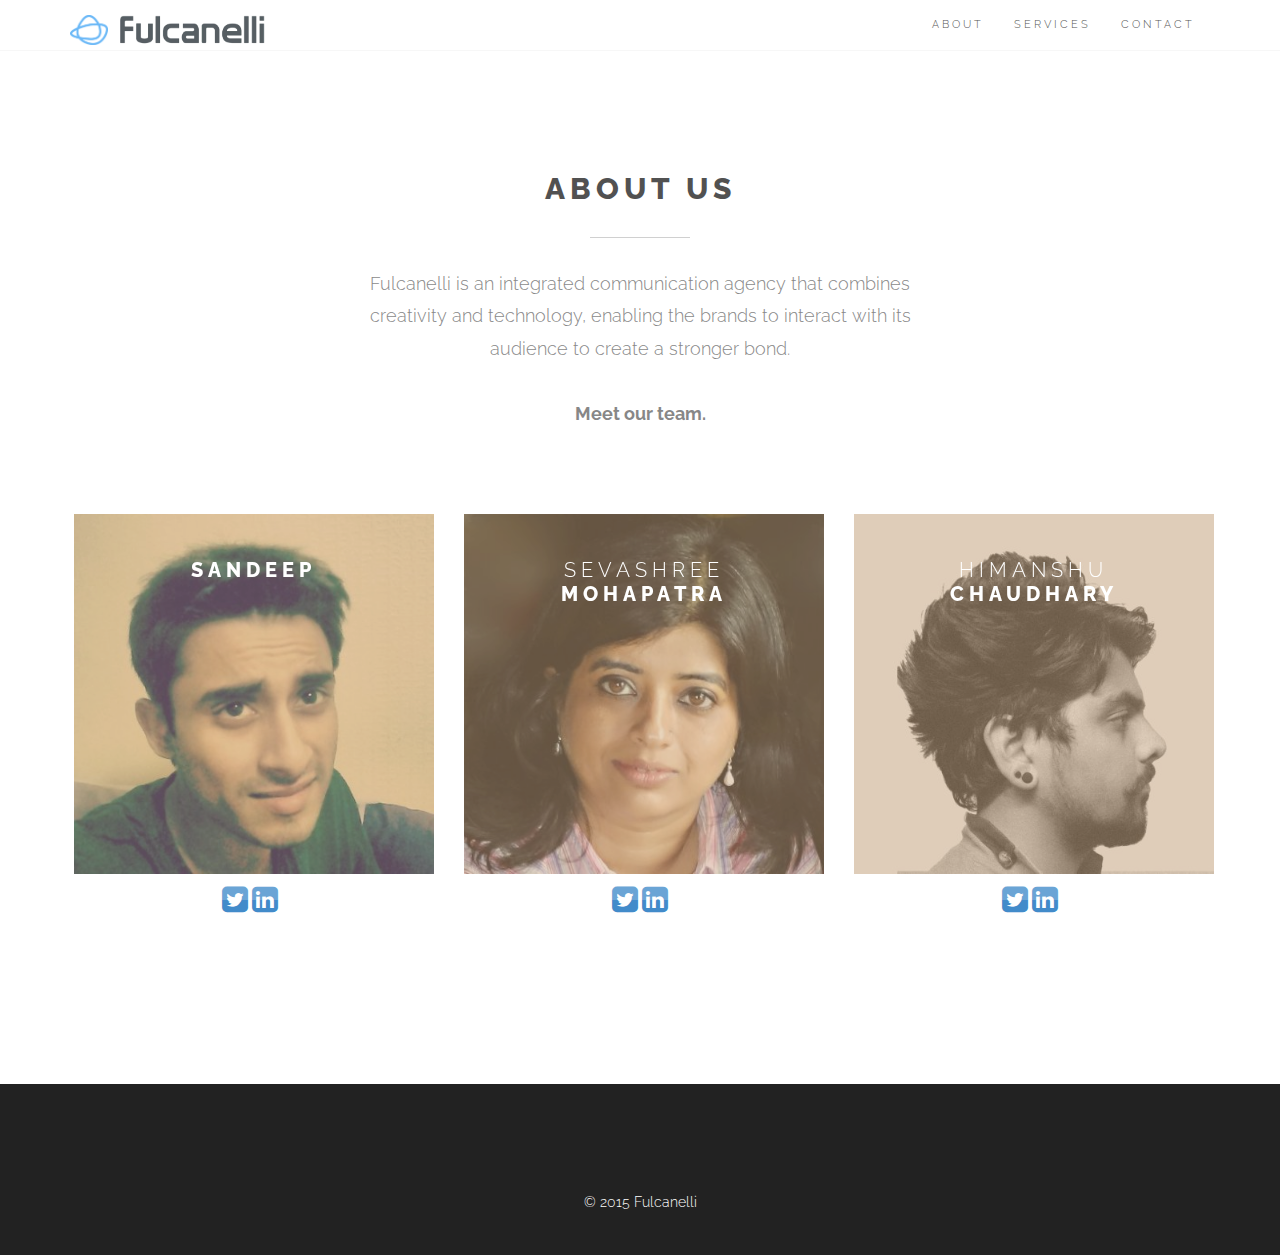
==== about.html @ 4539be82 "v1" ====
<!DOCTYPE html>
<html lang="en">
<head>
	<meta charset="UTF-8">
	<meta name="viewport" content="width=device-width, initial-scale=1.0">
	<meta name="description" content="">
	<meta name="author" content="">

	<title>About - Fulcanelli</title>
	
	<!-- opengraph -->
	<meta property="og:title" content="About - Fulcanelli | Brand + Strategy + Technology" />
	<meta property="og:url" content="https://www.fulcanelli.xyz/about.html" />
	<meta property="og:type" content="website" />
	<meta property="og:description" content="Fulcanelli is an integrated communication agency that combines creativity and technology, enabling the brands to interact with its audience to create a stronger bond." />
	<meta property="og:image" content="https://www.fulcanelli.xyz/img/dp.jpg" />
	<meta property="fb:app_id" content="1013760938691513" />


	
	<!-- Twitter opengraph -->
	<meta name="twitter:card" content="summary" />
	<meta name="twitter:title" content="About - Fulcanelli | Brand + Strategy + Technology" />
	<meta name="twitter:description" content="Fulcanelli is an integrated communication agency that combines creativity and technology, enabling the brands to interact with its audience to create a stronger bond." />
	<meta name="twitter:url" content="https://www.fulcanelli.xyz/about.html" />
	<meta name="twitter:image" content="https://www.fulcanelli.xyz/img/dp.jpg" />

	<!-- CSS -->
	<link href="assets/bootstrap/css/bootstrap.min.css" rel="stylesheet" media="screen">
	<link href="assets/css/font-awesome.min.css" rel="stylesheet" media="screen">
	<link href="assets/css/simple-line-icons.css" rel="stylesheet" media="screen">
	<link href="assets/css/animate.css" rel="stylesheet">

	<!-- Custom styles CSS -->
	<link href="assets/css/style.css" rel="stylesheet" media="screen">
<link rel="icon" type="image/png" href="/img/favicon.png" />


    <script src="assets/js/modernizr.custom.js"></script>

<style>
.about-social {
  font-size: 30px;
  color: #428bca;
}
</style>

</head>
<body>

	<!-- Preloader -->

	<div id="preloader">
		<div id="status"></div>
	</div>

	
<span id="home"></span>

	<!-- Navigation start -->

	<header class="header">

		<nav class="navbar navbar-custom" role="navigation">

			<div class="container">

				<div class="navbar-header">
					<button type="button" class="navbar-toggle" data-toggle="collapse" data-target="#custom-collapse">
						<span class="sr-only">Toggle navigation</span>
						<span class="icon-bar"></span>
						<span class="icon-bar"></span>
						<span class="icon-bar"></span>
					</button>
					<a class="navbar-brand" href="/"><img src="/img/favicon.png" style="max-height:30px;width:auto;float:left;padding-right: 10px;"><img src="/img/logo.png" style="max-height:30px;width:auto;"></a>
				</div>

				<div class="collapse navbar-collapse" id="custom-collapse">
					<ul class="nav navbar-nav navbar-right">
						<li><a href="/about.html">About</a></li>
						<li><a href="/#services">Services</a></li>
						<li><a href="/#contact">Contact</a></li>
					</ul>
				</div>

			</div><!-- .container -->

		</nav>

	</header>

	<!-- Navigation end -->


	<!-- Portfolio start -->

	<section id="portfolio" class="pfblock">
		<div class="container">
			<div class="row">

				<div class="col-sm-6 col-sm-offset-3">

					<div class="pfblock-header wow fadeInUp">
						<h2 class="pfblock-title">About Us</h2>
						<div class="pfblock-line"></div>
						<div class="pfblock-subtitle">
                                               Fulcanelli is an integrated communication agency that combines creativity and technology, enabling the brands to interact with its audience to create a stronger bond.<br/>
							<br/><span style="margin-top:15%;font-weight:bold;">Meet our team.</span>
						</div>
					</div>

				</div>

			</div><!-- .row -->


            <div class="row">

                <div class="col-xs-12 col-sm-4 col-md-4">

                    <div class="grid wow zoomIn">
                        <figure class="effect-bubba">
                            <img src="/img/sandeep.jpg" alt="img01"/>
                            <figcaption>
                                <h2><span>Sandeep</span></h2>
                                <p>Senior Partner</p>
                            </figcaption>
                        </figure>
                                <p align="center"><a class="about-social fa fa-twitter-square" href="https://twitter.com/Kingdomof_S" target="_blank"></a>&nbsp;<a class="about-social fa fa-linkedin-square" href="https://uk.linkedin.com/in/tripathysandeep" target="_blank"></a></p>
                    </div>

                </div>

                <div class="col-xs-12 col-sm-4 col-md-4">

                    <div class="grid wow zoomIn">
                        <figure class="effect-bubba">
                            <img src="/img/seva.jpg" alt="img01"/>
                            <figcaption>
                                <h2>Sevashree <span>Mohapatra</span></h2>
                                <p>Chief Brand Strategist</p>
                            </figcaption>
                        </figure>
                                <p align="center"><a class="about-social fa fa-twitter-square" href="https://twitter.com/Sevashree" target="_blank"></a>&nbsp;<a class="about-social fa fa-linkedin-square" href="https://in.linkedin.com/in/sevashree-mohapatra-42a1238" target="_blank"></a></p>
                    </div>

                </div>

                <div class="col-xs-12 col-sm-4 col-md-4">

                    <div class="grid wow zoomIn">
                        <figure class="effect-bubba">
                            <img src="/img/himanshu.jpg" alt="img01"/>
                            <figcaption>
                                <h2>Himanshu <span>Chaudhary</span></h2>
                                <p>Cheif Design Officer</p>
                            </figcaption>
                        </figure>
                                <p align="center"><a class="about-social fa fa-twitter-square" href="https://twitter.com/HimChaudhary2" target="_blank"></a>&nbsp;<a class="about-social fa fa-linkedin-square" href="https://in.linkedin.com/in/himchaudhary" target="_blank"></a></p>
                    </div>

                </div>

                

            </div>


		</div><!-- .contaier -->

	</section>

	<!-- Portfolio end -->

   

	<!-- Footer start -->

	<footer id="footer">
		<div class="container">
			<div class="row">

				<div class="col-sm-12"> 

					<ul class="social-links">
						<li><a href="https://www.facebook.com/the.fulcanelli/" class="wow fadeInUp"><i class="fa fa-facebook"></i></a></li>
						<li><a href="https://twitter.com/thefulcanelli" class="wow fadeInUp" data-wow-delay=".1s"><i class="fa fa-twitter"></i></a></li>
						<li><a href="https://www.pinterest.com/thefulcanelli/" class="wow fadeInUp" data-wow-delay=".4s"><i class="fa fa-pinterest"></i></a></li>
						<li><a href="mailto:hello@fulcanelli.xyz" class="wow fadeInUp" data-wow-delay=".5s"><i class="fa fa-envelope"></i></a></li>
					</ul>

					
                    <p class="copyright">
                        © 2015 Fulcanelli 
					</p>

				</div>

			</div><!-- .row -->
		</div><!-- .container -->
	</footer>

	<!-- Footer end -->

	<!-- Scroll to top -->

	<div class="scroll-up">
		<a href="#home"><i class="fa fa-angle-up"></i></a>
	</div>

    <!-- Scroll to top end-->

	<!-- Javascript files -->

	<script src="assets/js/jquery-1.11.1.min.js"></script>
	<script src="assets/bootstrap/js/bootstrap.min.js"></script>
	<script src="assets/js/jquery.parallax-1.1.3.js"></script>
	<script src="assets/js/imagesloaded.pkgd.js"></script>
	<script src="assets/js/jquery.sticky.js"></script>
	<script src="assets/js/smoothscroll.js"></script>
	<script src="assets/js/wow.min.js"></script>
    	<script src="assets/js/jquery.easypiechart.js"></script>
    	<script src="assets/js/waypoints.min.js"></script>
    	<script src="assets/js/jquery.cbpQTRotator.js"></script>
	<script src="assets/js/custom.js"></script>

</body>
</html>
---- assets/css/simple-line-icons.css ----
@font-face {
	font-family: 'Simple-Line-Icons';
	src:url('../fonts/Simple-Line-Icons.eot');
	src:url('../fonts/Simple-Line-Icons.eot?#iefix') format('embedded-opentype'),
		url('../fonts/Simple-Line-Icons.woff') format('woff'),
		url('../fonts/Simple-Line-Icons.ttf') format('truetype'),
		url('../fonts/Simple-Line-Icons.svg#Simple-Line-Icons') format('svg');
	font-weight: normal;
	font-style: normal;
}

/* Use the following CSS code if you want to use data attributes for inserting your icons */
[data-icon]:before {
	font-family: 'Simple-Line-Icons';
	content: attr(data-icon);
	speak: none;
	font-weight: normal;
	font-variant: normal;
	text-transform: none;
	line-height: 1;
	-webkit-font-smoothing: antialiased;
	-moz-osx-font-smoothing: grayscale;
}

/* Use the following CSS code if you want to have a class per icon */
/*
Instead of a list of all class selectors,
you can use the generic selector below, but it's slower:
[class*="icon-"] {
*/
.icon-user-female, .icon-user-follow, .icon-user-following, .icon-user-unfollow, .icon-trophy, .icon-screen-smartphone, .icon-screen-desktop, .icon-plane, .icon-notebook, .icon-moustache, .icon-mouse, .icon-magnet, .icon-energy, .icon-emoticon-smile, .icon-disc, .icon-cursor-move, .icon-crop, .icon-credit-card, .icon-chemistry, .icon-user, .icon-speedometer, .icon-social-youtube, .icon-social-twitter, .icon-social-tumblr, .icon-social-facebook, .icon-social-dropbox, .icon-social-dribbble, .icon-shield, .icon-screen-tablet, .icon-magic-wand, .icon-hourglass, .icon-graduation, .icon-ghost, .icon-game-controller, .icon-fire, .icon-eyeglasses, .icon-envelope-open, .icon-envelope-letter, .icon-bell, .icon-badge, .icon-anchor, .icon-wallet, .icon-vector, .icon-speech, .icon-puzzle, .icon-printer, .icon-present, .icon-playlist, .icon-pin, .icon-picture, .icon-map, .icon-layers, .icon-handbag, .icon-globe-alt, .icon-globe, .icon-frame, .icon-folder-alt, .icon-film, .icon-feed, .icon-earphones-alt, .icon-earphones, .icon-drop, .icon-drawer, .icon-docs, .icon-directions, .icon-direction, .icon-diamond, .icon-cup, .icon-compass, .icon-call-out, .icon-call-in, .icon-call-end, .icon-calculator, .icon-bubbles, .icon-briefcase, .icon-book-open, .icon-basket-loaded, .icon-basket, .icon-bag, .icon-action-undo, .icon-action-redo, .icon-wrench, .icon-umbrella, .icon-trash, .icon-tag, .icon-support, .icon-size-fullscreen, .icon-size-actual, .icon-shuffle, .icon-share-alt, .icon-share, .icon-rocket, .icon-question, .icon-pie-chart, .icon-pencil, .icon-note, .icon-music-tone-alt, .icon-music-tone, .icon-microphone, .icon-loop, .icon-logout, .icon-login, .icon-list, .icon-like, .icon-home, .icon-grid, .icon-graph, .icon-equalizer, .icon-dislike, .icon-cursor, .icon-control-start, .icon-control-rewind, .icon-control-play, .icon-control-pause, .icon-control-forward, .icon-control-end, .icon-calendar, .icon-bulb, .icon-bar-chart, .icon-arrow-up, .icon-arrow-right, .icon-arrow-left, .icon-arrow-down, .icon-ban, .icon-bubble, .icon-camcorder, .icon-camera, .icon-check, .icon-clock, .icon-close, .icon-cloud-download, .icon-cloud-upload, .icon-doc, .icon-envelope, .icon-eye, .icon-flag, .icon-folder, .icon-heart, .icon-info, .icon-key, .icon-link, .icon-lock, .icon-lock-open, .icon-magnifier, .icon-magnifier-add, .icon-magnifier-remove, .icon-paper-clip, .icon-paper-plane, .icon-plus, .icon-pointer, .icon-power, .icon-refresh, .icon-reload, .icon-settings, .icon-star, .icon-symbol-female, .icon-symbol-male, .icon-target, .icon-volume-1, .icon-volume-2, .icon-volume-off, .icon-users {
	font-family: 'Simple-Line-Icons';
	speak: none;
	font-style: normal;
	font-weight: normal;
	font-variant: normal;
	text-transform: none;
	line-height: 1;
	-webkit-font-smoothing: antialiased;
}
.icon-user-female:before {
	content: "\e000";
}
.icon-user-follow:before {
	content: "\e002";
}
.icon-user-following:before {
	content: "\e003";
}
.icon-user-unfollow:before {
	content: "\e004";
}
.icon-trophy:before {
	content: "\e006";
}
.icon-screen-smartphone:before {
	content: "\e010";
}
.icon-screen-desktop:before {
	content: "\e011";
}
.icon-plane:before {
	content: "\e012";
}
.icon-notebook:before {
	content: "\e013";
}
.icon-moustache:before {
	content: "\e014";
}
.icon-mouse:before {
	content: "\e015";
}
.icon-magnet:before {
	content: "\e016";
}
.icon-energy:before {
	content: "\e020";
}
.icon-emoticon-smile:before {
	content: "\e021";
}
.icon-disc:before {
	content: "\e022";
}
.icon-cursor-move:before {
	content: "\e023";
}
.icon-crop:before {
	content: "\e024";
}
.icon-credit-card:before {
	content: "\e025";
}
.icon-chemistry:before {
	content: "\e026";
}
.icon-user:before {
	content: "\e005";
}
.icon-speedometer:before {
	content: "\e007";
}
.icon-social-youtube:before {
	content: "\e008";
}
.icon-social-twitter:before {
	content: "\e009";
}
.icon-social-tumblr:before {
	content: "\e00a";
}
.icon-social-facebook:before {
	content: "\e00b";
}
.icon-social-dropbox:before {
	content: "\e00c";
}
.icon-social-dribbble:before {
	content: "\e00d";
}
.icon-shield:before {
	content: "\e00e";
}
.icon-screen-tablet:before {
	content: "\e00f";
}
.icon-magic-wand:before {
	content: "\e017";
}
.icon-hourglass:before {
	content: "\e018";
}
.icon-graduation:before {
	content: "\e019";
}
.icon-ghost:before {
	content: "\e01a";
}
.icon-game-controller:before {
	content: "\e01b";
}
.icon-fire:before {
	content: "\e01c";
}
.icon-eyeglasses:before {
	content: "\e01d";
}
.icon-envelope-open:before {
	content: "\e01e";
}
.icon-envelope-letter:before {
	content: "\e01f";
}
.icon-bell:before {
	content: "\e027";
}
.icon-badge:before {
	content: "\e028";
}
.icon-anchor:before {
	content: "\e029";
}
.icon-wallet:before {
	content: "\e02a";
}
.icon-vector:before {
	content: "\e02b";
}
.icon-speech:before {
	content: "\e02c";
}
.icon-puzzle:before {
	content: "\e02d";
}
.icon-printer:before {
	content: "\e02e";
}
.icon-present:before {
	content: "\e02f";
}
.icon-playlist:before {
	content: "\e030";
}
.icon-pin:before {
	content: "\e031";
}
.icon-picture:before {
	content: "\e032";
}
.icon-map:before {
	content: "\e033";
}
.icon-layers:before {
	content: "\e034";
}
.icon-handbag:before {
	content: "\e035";
}
.icon-globe-alt:before {
	content: "\e036";
}
.icon-globe:before {
	content: "\e037";
}
.icon-frame:before {
	content: "\e038";
}
.icon-folder-alt:before {
	content: "\e039";
}
.icon-film:before {
	content: "\e03a";
}
.icon-feed:before {
	content: "\e03b";
}
.icon-earphones-alt:before {
	content: "\e03c";
}
.icon-earphones:before {
	content: "\e03d";
}
.icon-drop:before {
	content: "\e03e";
}
.icon-drawer:before {
	content: "\e03f";
}
.icon-docs:before {
	content: "\e040";
}
.icon-directions:before {
	content: "\e041";
}
.icon-direction:before {
	content: "\e042";
}
.icon-diamond:before {
	content: "\e043";
}
.icon-cup:before {
	content: "\e044";
}
.icon-compass:before {
	content: "\e045";
}
.icon-call-out:before {
	content: "\e046";
}
.icon-call-in:before {
	content: "\e047";
}
.icon-call-end:before {
	content: "\e048";
}
.icon-calculator:before {
	content: "\e049";
}
.icon-bubbles:before {
	content: "\e04a";
}
.icon-briefcase:before {
	content: "\e04b";
}
.icon-book-open:before {
	content: "\e04c";
}
.icon-basket-loaded:before {
	content: "\e04d";
}
.icon-basket:before {
	content: "\e04e";
}
.icon-bag:before {
	content: "\e04f";
}
.icon-action-undo:before {
	content: "\e050";
}
.icon-action-redo:before {
	content: "\e051";
}
.icon-wrench:before {
	content: "\e052";
}
.icon-umbrella:before {
	content: "\e053";
}
.icon-trash:before {
	content: "\e054";
}
.icon-tag:before {
	content: "\e055";
}
.icon-support:before {
	content: "\e056";
}
.icon-size-fullscreen:before {
	content: "\e057";
}
.icon-size-actual:before {
	content: "\e058";
}
.icon-shuffle:before {
	content: "\e059";
}
.icon-share-alt:before {
	content: "\e05a";
}
.icon-share:before {
	content: "\e05b";
}
.icon-rocket:before {
	content: "\e05c";
}
.icon-question:before {
	content: "\e05d";
}
.icon-pie-chart:before {
	content: "\e05e";
}
.icon-pencil:before {
	content: "\e05f";
}
.icon-note:before {
	content: "\e060";
}
.icon-music-tone-alt:before {
	content: "\e061";
}
.icon-music-tone:before {
	content: "\e062";
}
.icon-microphone:before {
	content: "\e063";
}
.icon-loop:before {
	content: "\e064";
}
.icon-logout:before {
	content: "\e065";
}
.icon-login:before {
	content: "\e066";
}
.icon-list:before {
	content: "\e067";
}
.icon-like:before {
	content: "\e068";
}
.icon-home:before {
	content: "\e069";
}
.icon-grid:before {
	content: "\e06a";
}
.icon-graph:before {
	content: "\e06b";
}
.icon-equalizer:before {
	content: "\e06c";
}
.icon-dislike:before {
	content: "\e06d";
}
.icon-cursor:before {
	content: "\e06e";
}
.icon-control-start:before {
	content: "\e06f";
}
.icon-control-rewind:before {
	content: "\e070";
}
.icon-control-play:before {
	content: "\e071";
}
.icon-control-pause:before {
	content: "\e072";
}
.icon-control-forward:before {
	content: "\e073";
}
.icon-control-end:before {
	content: "\e074";
}
.icon-calendar:before {
	content: "\e075";
}
.icon-bulb:before {
	content: "\e076";
}
.icon-bar-chart:before {
	content: "\e077";
}
.icon-arrow-up:before {
	content: "\e078";
}
.icon-arrow-right:before {
	content: "\e079";
}
.icon-arrow-left:before {
	content: "\e07a";
}
.icon-arrow-down:before {
	content: "\e07b";
}
.icon-ban:before {
	content: "\e07c";
}
.icon-bubble:before {
	content: "\e07d";
}
.icon-camcorder:before {
	content: "\e07e";
}
.icon-camera:before {
	content: "\e07f";
}
.icon-check:before {
	content: "\e080";
}
.icon-clock:before {
	content: "\e081";
}
.icon-close:before {
	content: "\e082";
}
.icon-cloud-download:before {
	content: "\e083";
}
.icon-cloud-upload:before {
	content: "\e084";
}
.icon-doc:before {
	content: "\e085";
}
.icon-envelope:before {
	content: "\e086";
}
.icon-eye:before {
	content: "\e087";
}
.icon-flag:before {
	content: "\e088";
}
.icon-folder:before {
	content: "\e089";
}
.icon-heart:before {
	content: "\e08a";
}
.icon-info:before {
	content: "\e08b";
}
.icon-key:before {
	content: "\e08c";
}
.icon-link:before {
	content: "\e08d";
}
.icon-lock:before {
	content: "\e08e";
}
.icon-lock-open:before {
	content: "\e08f";
}
.icon-magnifier:before {
	content: "\e090";
}
.icon-magnifier-add:before {
	content: "\e091";
}
.icon-magnifier-remove:before {
	content: "\e092";
}
.icon-paper-clip:before {
	content: "\e093";
}
.icon-paper-plane:before {
	content: "\e094";
}
.icon-plus:before {
	content: "\e095";
}
.icon-pointer:before {
	content: "\e096";
}
.icon-power:before {
	content: "\e097";
}
.icon-refresh:before {
	content: "\e098";
}
.icon-reload:before {
	content: "\e099";
}
.icon-settings:before {
	content: "\e09a";
}
.icon-star:before {
	content: "\e09b";
}
.icon-symbol-female:before {
	content: "\e09c";
}
.icon-symbol-male:before {
	content: "\e09d";
}
.icon-target:before {
	content: "\e09e";
}
.icon-volume-1:before {
	content: "\e09f";
}
.icon-volume-2:before {
	content: "\e0a0";
}
.icon-volume-off:before {
	content: "\e0a1";
}
.icon-users:before {
	content: "\e001";
}
---- assets/css/style.css ----
@import url(http://fonts.googleapis.com/css?family=Raleway:400,300,500,700,800);
@import url(http://fonts.googleapis.com/css?family=Lobster);

/*!
 * Clean v2.0.0
 * Homepage: http://scripteden.com
 * Copyright 2015 Script Eden
 * Licensed under MIT
*/
.white-text {
	color: #fafafa !important;       
}
.home {
	background: url(/assets/images/cover.jpg) !important; 
        background-size: cover !important;
}
.service {
        min-height: 100vh;
}

body {
	font: 300 14px/1.8 'Raleway', sans-serif;
	color: #666;
	overflow-x: hidden;
}

img {
	max-width: 100%;
	height: auto;
}

a {
	color: #E7746F;
}

a:hover {
	text-decoration: none;
	color: #999;
}

/* ---------------------------------------------- /*
 * Transition elsements
/* ---------------------------------------------- */


.navbar a,
.form-control {
	-webkit-transition: all 0.4s ease-in-out 0s;
	   -moz-transition: all 0.4s ease-in-out 0s;
		-ms-transition: all 0.4s ease-in-out 0s;
		 -o-transition: all 0.4s ease-in-out 0s;
			transition: all 0.4s ease-in-out 0s;
}

a,
.btn {
	-webkit-transition: all 0.125s ease-in-out 0s;
	   -moz-transition: all 0.125s ease-in-out 0s;
		-ms-transition: all 0.125s ease-in-out 0s;
		 -o-transition: all 0.125s ease-in-out 0s;
			transition: all 0.125s ease-in-out 0s;
}

/* ---------------------------------------------- /*
 * Reset box-shadow
/* ---------------------------------------------- */

.btn,
.form-control,
.form-control:hover,
.form-control:focus,
.navbar-custom .dropdown-menu {
	-webkit-box-shadow: none;
			box-shadow: none;
}

/* ---------------------------------------------- /*
 * Typography
/* ---------------------------------------------- */

h1, h2, h3, h4, h5, h6 {
	font: 700 40px/1.2 Raleway, sans-serif;
	text-transform: uppercase;
	letter-spacing: 5px;
	margin: 5px 0 5px;
	color: #222;
}

h2 {
	font-size: 30px;
	margin: 0 0 30px;
}

h3 {
	font-size: 13px;
	letter-spacing: 1px;
	margin: 0 0 5px;
}

h4 {
	font-size: 12px;
	letter-spacing: 1px;
}

h5 {
	font-size: 12px;
	letter-spacing: 1px;
	font-weight: 400;
}

h6 {
	font-size: 11px;
	letter-spacing: 1px;
	font-weight: 400;
}

/* ---------------------------------------------- /*
 * Reset border-radius
/* ---------------------------------------------- */

.btn,
.iconbox,
.progress,
#filter li,
.scroll-up a,
.form-control,
.input-group-addon {
	-webkit-border-radius: 3px;
	   -moz-border-radius: 3px;
		 -o-border-radius: 3px;
			border-radius: 3px;
}


/* ---------------------------------------------- /*
 * Input-group
/* ---------------------------------------------- */

.input-group .form-control {
	z-index: auto;
}

.input-group-addon {
	background: #D8E1E4;
	border: 2px solid #D8E1E4;
	padding: 6px 15px;
	font-weight: 700;
}

/* ---------------------------------------------- /*
 * Inputs styles
/* ---------------------------------------------- */

.form-control {
	background: #FFF;
	border: 1px solid #D8E1E4;
	font-size: 12px;
	padding: 0 15px;
}

.form-control:focus{
    border-color: rgba(135, 135, 135, 0.7);
}

.input-lg,
.form-horizontal .form-group-lg .form-control {
	height: 38px;
	font-size: 13px;
}

.input-sm,
.form-horizontal .form-group-sm .form-control {
	font-size: 11px;
	height: 30px;
}

textarea.form-control {
	padding: 15px;
    max-width: 100%;
    min-width: 100%;
}

/* ---------------------------------------------- /*
 * Custom button style
/* ---------------------------------------------- */

.btn {
	font-family: Raleway, sans-serif;
	text-transform: uppercase;
	letter-spacing: 1px;
	font-size: 13px;
	padding: 8px 26px;
	border: 0;
}

.btn:hover,
.btn:focus,
.btn:active,
.btn.active {
	outline: inherit !important;
}

/* Button size */

.btn-lg,
.btn-group-lg > .btn {
	padding: 10px 25px;
	font-size: 13px;
    background: rgba(17, 17, 17, 0.8);
    color: #fff;
}
.btn-lg:hover,
.btn-group-lg > .btn:hover{
    background: rgba(17, 17, 17, 1.8);
    color: #fff;
}

.btn-sm,
.btn-group-sm > .btn {
	padding: 6px 25px;
	font-size: 11px;
}

.btn-xs,
.btn-group-xs > .btn {
	padding: 5px 25px;
	font-size: 10px;
}

.btn .icon-before {
	margin-right: 6px;
}

.btn .icon-after {
	margin-left: 6px;
}

/* ---------------------------------------------- /*
 * General Styles
/* ---------------------------------------------- */

.pfblock {
	padding: 120px 0 100px;
}

.pfblock-gray {
	background: #f5f5f5;
}

.pfblock-image {
	padding: 0;
}

.calltoaction h1,
.calltoaction h2,
.calltoaction h3,
.calltoaction h4,
.calltoaction h5,
.calltoaction h6,
.pfblock-image,
.pfblock-image h1,
.pfblock-image h2,
.pfblock-image h3,
.pfblock-image h4,
.pfblock-image h5,
.pfblock-image h6 {
	color: #fff;
}

.pfblock-header {
	text-align: center;
	margin: 0 0 60px;
}

.pfblock-header-left {
	text-align: left;
}

.pfblock-header-left .pfblock-line {
	width: inherit;
	margin: 30px 0;
}

.pfblock-title{
    font-weight: 800;
}

.pfblock-subtitle {
	font-family: Raleway, "Times New Roman", Times, sans-serif;
	font-style: normal;
	font-size: 18px;
}

.pfblock-line {
	background: rgba(135, 135, 135, 0.5);
	width: 100px;
	height: 1px;
	margin: 30px auto;
}

.pfblock-icon {
	font-size: 32px;
}
.calltoaction *{
    text-align: center;
}
.calltoaction {
    background: url(../images/item-3.jpg);
	background-color: #222;
	background-repeat: no-repeat;
	background-position: 0 0;
	-webkit-background-size: cover;
	   -moz-background-size: cover;
		 -o-background-size: cover;
			background-size: cover;
	padding: 50px 0;
	color: #999;
}

.calltoaction h2 {
	font-size: 20px;
	letter-spacing: 1px;
	margin-bottom: 5px;
}

.calltoaction-decription{
    padding-top: 20px;
    padding-bottom: 30px;
    font-size: 20px;
    color: #fff;
}

.calltoaction-btn {
	text-align: center;
}

.calltoaction-btn > .btn {
    background: rgba(255, 255, 255, .8);
    color: #111;
	margin-top: 5px;
	margin-bottom: 5px;
}
.calltoaction-btn > .btn:hover{
    background: #fff;
}

.long-down {
	margin-bottom: 40px;
}

/* ---------------------------------------------- /*
 * Home
/* ---------------------------------------------- */

#home {
	background: url(../images/cover.jpg);
	background-color: #222;
	background-attachment: fixed;
	background-repeat: no-repeat;
	background-position: 50% 50%;
	-webkit-background-size: cover;
	   -moz-background-size: cover;
		 -o-background-size: cover;
			background-size: cover;
	padding: 0;
}

.home-overlay {
    background-color: rgba(44, 62, 80, 0.3);
    background-image: url("../images/pattern.png");
    background-repeat: repeat;
    height: 100%;
    left: 0;
    position: absolute;
    top: 0;
    width: 100%;
    z-index: 0;
}

.intro {
	position: absolute;
	width: 100%;
	top: 50%;
	left: 0;
	text-align: center;
	-webkit-transform: translate(0%, -50%);
	   -moz-transform: translate(0%, -50%);
		-ms-transform: translate(0%, -50%);
		 -o-transform: translate(0%, -50%);
			transform: translate(0%, -50%);
	padding: 0 15px;
}

.intro h1{
    font-weight: 800;
}

.start {
	font-family: Raleway, "Times New Roman", Times, sans-serif;
	font-size: 16px;
	font-style: normal;
	text-transform: none;
	margin: 15px 0;
}

/* ---------------------------------------------- /*
 * Servise
/* ---------------------------------------------- */

.iconbox {
	background: #fff;
	border-bottom: 1px solid #d4d4d4;
	text-align: center;
	padding: 20px 10px;
	margin: 0 0 20px;
}

.iconbox-icon {
	margin: 0 0 15px;
	font-size: 32px;
	color: #222;
}

.iconbox-title {
	margin: 0 0 15px;
	padding: 0;
}

/* ---------------------------------------------- /*
 * Skills
/* ---------------------------------------------- */

.chart {
    display: inline-block;
    height: 140px;
    margin: 50px 0;
    position: relative;
    text-align: center;
    width: 140px;
}
.chart canvas {
    left: 0;
    position: absolute;
    top: 0;
}
.percent {
    display: inline-block;
    font-size: 25px;
    font-weight: 300;
    line-height: 140px;
    z-index: 2;
}
.percent:after {
    content: "%";
    font-size: 50%;
    margin-left: 0.1em;
}

/* ---------------------------------------------- /*
 * Contact
/* ---------------------------------------------- */

.ajax-response {
	text-align: center;
}

/* ---------------------------------------------- /*
 * Footer
/* ---------------------------------------------- */

#footer {
	background: #222;
	text-align: center;
	padding: 40px 0;
	color: #FFF;
}

.copyright {
	margin: 0;
}

.copyright a{
    border-bottom: 1px dotted #fff;
}

#footer span{
    animation-iteration-count: infinite;
    -webkit-animation-iteration-count: infinite;
    color: #ff5252;
}

.social-links {
	list-style: none;
	padding: 0;
	margin: 0 0 20px;
}

.social-links li {
	display: inline-block;
	margin: 5px;
}

.social-links a {
	width: 36px;
	height: 36px;
	display: block;
	line-height: 35px;
	text-align: center;
	border: 1px solid rgba(255, 255, 255, .1);
	-webkit-border-radius: 3px;
	   -moz-border-radius: 3px;
			border-radius: 3px;
	font-size: 14px;
	color: rgba(255, 255, 255, .2);
}

.social-links a:hover {
	border: 1px solid rgba(255, 255, 255, .5);
	color: rgba(255, 255, 255, .8);
}

/* ---------------------------------------------- /*
 * Navigation
/* ---------------------------------------------- */

.header {
	border-bottom: 1px solid #f5f5f5;
	position: relative;
	width: 100%;
	z-index: 998;
}

.navbar-custom {
	border: 0;
	border-radius: 0;
	margin: 0;
	text-transform: uppercase;
	font-family: Raleway, sans-serif;
}

.navbar-custom,
.navbar-custom .dropdown-menu {
	background: #fff;
	padding: 0;
}

.navbar-custom .navbar-brand,
.navbar-custom .navbar-nav > li > a,
.navbar-custom .navbar-nav .dropdown-menu > li > a {
	font-size: 11px;
	letter-spacing: 3px;
	color: #222;
}

.navbar-custom .nav li.active,
.navbar-custom .nav li a:hover,
.navbar-custom .nav li a:focus,
.navbar-custom .navbar-nav > li.active a {
	background: none;
	outline: 0;
	color: #E7746F;
}

.navbar-custom .navbar-brand {
	font-weight: 700;
	font-size: 22px;
    font-family: Lobster, cursive;
}

.navbar-custom .dropdown-menu {
	border: 0;
	border-top: 2px solid #E7746F;
	border-radius: 0;
}

.navbar-custom .dropdown-menu > li > a {
	padding: 10px 20px;
}

.navbar-custom .nav .open > a,
.navbar-custom .dropdown-menu > li > a:hover,
.navbar-custom .dropdown-menu > li > a:focus {
	background: #f5f5f5;
}

.navbar-custom .navbar-toggle .icon-bar {
	background: #222;
}

/* ---------------------------------------------- /*
 * Scroll to top
/* ---------------------------------------------- */

.scroll-up {
	position: fixed;
	display: none;
	z-index: 999;
	bottom: 2em;
	right: 2em;
}

.scroll-up a {
	background-color: rgba(135, 135, 135, 0.5);
	display: block;
	width: 35px;
	height: 35px;
	text-align: center;
	color: #fff;
	font-size: 15px;
	line-height: 30px;
}

.scroll-up a:hover,
.scroll-up a:active {
	background-color: rgba(235, 235, 235, .8);
	color: #e7746f;
}

/* ---------------------------------------------- /*
 *Scroll Down
/* ---------------------------------------------- */

.scroll-down {
	position: absolute;
	left: 50%;
	bottom: 40px;
	border: 2px solid #fff;
	border-radius: 50%;
	height: 50px;
	width: 50px;
	margin-left: -15px;
	display: block;
	z-index: 10;
    text-align: center;
}

.scroll-down span{
    position: relative;
    color: #fff;
    -webkit-animation-name: drop;
	-webkit-animation-duration: 1s;
	-webkit-animation-timing-function: linear;
	-webkit-animation-delay: 0s;
	-webkit-animation-iteration-count: infinite;
	-webkit-animation-play-state: running;
	animation-name: drop;
	animation-duration: 1s;
	animation-timing-function: linear;
	animation-delay: 0s;
	animation-iteration-count: infinite;
	animation-play-state: running;
}

@-webkit-keyframes drop	{
	0%   { top:0px;  opacity: 0;}
	30%  { top:10px; opacity: 1;}
	100% { top:25px; opacity: 0;}
}

@keyframes drop	{
	0%   { top:0px;  opacity: 0;}
	30%  { top:10px; opacity: 1;}
	100% { top:25px; opacity: 0;}
}

/* ---------------------------------------------- /*
 * Preloader
/* ---------------------------------------------- */

#preloader {
	background: #FFF;
	bottom: 0;
	left: 0;
	position: fixed;
	right: 0;
	top: 0;
	z-index: 9999;
}

#status {
	background-image: url(../images/preloader.gif);
	background-position: center;
	background-repeat: no-repeat;
	height: 200px;
	left: 50%;
	margin: -100px 0 0 -100px;
	position: absolute;
	top: 50%;
	width: 200px;
}

/* ---------------------------------------------- /*
 * Media
/* ---------------------------------------------- */

@media (max-width: 767px) {

	.calltoaction {
		text-align: center;
	}

}

@media (max-width: 480px) {

	h1 {
		font-size: 34px;
		letter-spacing: 3px;
	}

	h2 {
		font-size: 24px;
		margin: 0 0 30px;
		letter-spacing: 3px;
	}

}


/*--------------------------------*/
/***** Portfolio Common style *****/
/*--------------------------------*/

.grid {
	position: relative;
	clear: both;
	margin: 0 auto;
	padding: 1em 0 4em;
	max-width: 100%;
	list-style: none;
	text-align: center;
}

.grid h2{
    font-size: 20px;
}

.grid figure {
	position: relative;
	float: left;
	overflow: hidden;
	margin: 10px 1%;
	min-width: 100%;
	max-width: 100%;
	height: auto;
	background: #3085a3;
	text-align: center;
	cursor: pointer;
}

.grid figure img {
	position: relative;
	display: block;
	min-height: auto;
	max-width: 100%;
	opacity: 0.8;
}

.grid figure figcaption {
	padding: 2em;
	color: #fff;
	text-transform: uppercase;
	font-size: 1.25em;
	-webkit-backface-visibility: hidden;
	backface-visibility: hidden;
}

.grid figure figcaption::before,
.grid figure figcaption::after {
	pointer-events: none;
}

.grid figure figcaption,
.grid figure figcaption > a {
	position: absolute;
	top: 0;
	left: 0;
	width: 100%;
	height: 100%;
}

/* Anchor will cover the whole item by default */
/* For some effects it will show as a button */
.grid figure figcaption > a {
	z-index: 1000;
	text-indent: 200%;
	white-space: nowrap;
	font-size: 0;
	opacity: 0;
}

.grid figure h2 {
	word-spacing: -0.15em;
	font-weight: 300;
}

.grid figure h2 span {
	font-weight: 800;
}

.grid figure h2,
.grid figure p {
	margin: 0;
}

.grid figure p {
	letter-spacing: 1px;
	font-size: 68.5%;
}

/*---------------*/
/***** Bubba *****/
/*---------------*/

figure.effect-bubba {
	background: #9e5406;
}

figure.effect-bubba img {
	opacity: 0.7;
	-webkit-transition: opacity 0.35s;
	transition: opacity 0.35s;
}

figure.effect-bubba:hover img {
	opacity: 0.4;
}

figure.effect-bubba figcaption::before,
figure.effect-bubba figcaption::after {
	position: absolute;
	top: 30px;
	right: 30px;
	bottom: 30px;
	left: 30px;
	content: '';
	opacity: 0;
	-webkit-transition: opacity 0.35s, -webkit-transform 0.35s;
	transition: opacity 0.35s, transform 0.35s;
}

figure.effect-bubba figcaption::before {
	border-top: 1px solid #fff;
	border-bottom: 1px solid #fff;
	-webkit-transform: scale(0,1);
	transform: scale(0,1);
}

figure.effect-bubba figcaption::after {
	border-right: 1px solid #fff;
	border-left: 1px solid #fff;
	-webkit-transform: scale(1,0);
	transform: scale(1,0);
}

figure.effect-bubba h2 {
	padding-top: 10%;
	-webkit-transition: -webkit-transform 0.35s;
	transition: transform 0.35s;
	-webkit-transform: translate3d(0,-20px,0);
	transform: translate3d(0,-20px,0);
    color: #fff;
}

figure.effect-bubba p {
	padding: 20px 2.5em;
	opacity: 0;
	-webkit-transition: opacity 0.35s, -webkit-transform 0.35s;
	transition: opacity 0.35s, transform 0.35s;
	-webkit-transform: translate3d(0,20px,0);
	transform: translate3d(0,20px,0);
}

figure.effect-bubba:hover figcaption::before,
figure.effect-bubba:hover figcaption::after {
	opacity: 1;
	-webkit-transform: scale(1);
	transform: scale(1);
}

figure.effect-bubba:hover h2,
figure.effect-bubba:hover p {
	opacity: 1;
	-webkit-transform: translate3d(0,0,0);
	transform: translate3d(0,0,0);
}

/*-----------------------*/
/***** Quote Rotator *****/
/*-----------------------*/

.cbp-qtrotator {
	position: relative;
	margin: 3em auto 0em auto;
	max-width: 90%;
	width: 90%;
}

.cbp-qtrotator .cbp-qtcontent {
	position: absolute;
	min-height: 200px;
	border-top: 1px solid #f4f4f4;
	border-bottom: 1px solid #f4f4f4;
	padding: 2em 0;
	top: 0;
	z-index: 0;
	opacity: 0;
	width: 100%;
}

.no-js .cbp-qtrotator .cbp-qtcontent {
	border-bottom: none;
}

.cbp-qtrotator .cbp-qtcontent.cbp-qtcurrent,
.no-js .cbp-qtrotator .cbp-qtcontent {
	position: relative; 
	z-index: 100;
	pointer-events: auto;
	opacity: 1;
}

.cbp-qtrotator .cbp-qtcontent:before,
.cbp-qtrotator .cbp-qtcontent:after {
	content: " ";
	display: table;
}

.cbp-qtrotator .cbp-qtcontent:after {
	clear: both;
}

.cbp-qtprogress {
	position: absolute;
	background: #FF5252;
	height: 1px;
	width: 0%;
	top: 0;
	z-index: 1000;
}

.cbp-qtrotator blockquote {
	margin: 0;
	padding: 0;
    border: 0;
    font-size: 12px;
}

.cbp-qtrotator blockquote p {
	font-size: 2em;
	color: #888;
	font-weight: 300;
	margin: 0.4em 0 1em;
}

.cbp-qtrotator blockquote footer {
	font-size: 1.2em;
}

.cbp-qtrotator blockquote footer:before {
	content: '― ';
}

.cbp-qtrotator .cbp-qtcontent img {
	float: right;
	margin-left: 3em;
}

/* Example for media query */
@media screen and (max-width: 30.6em) { 

	.cbp-qtrotator {
		font-size: 70%;
	}

	.cbp-qtrotator img {
		width: 80px;
	}

}
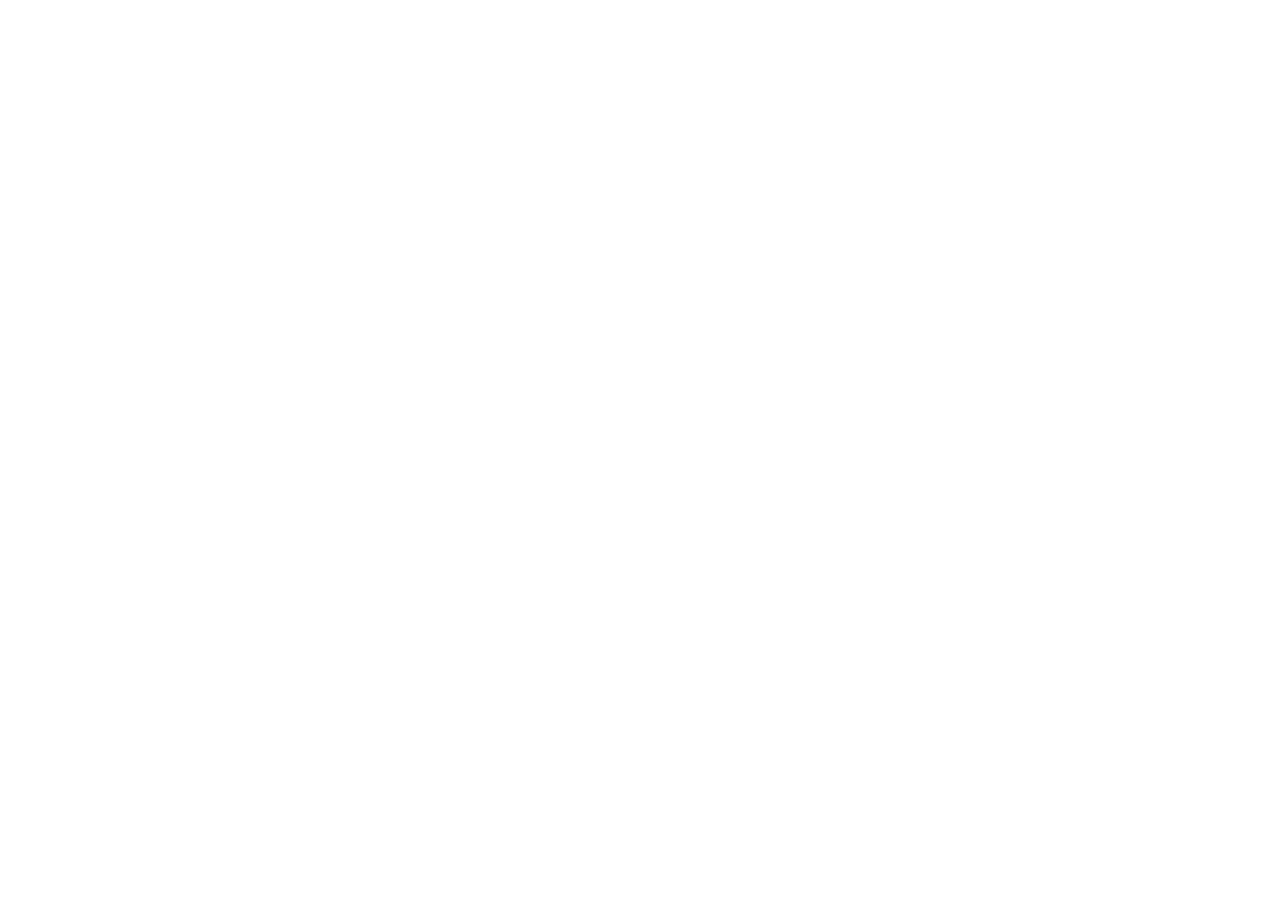
==== commit df9a13e5: "Edited About" ====
--- a/about.html
+++ b/about.html
@@ -7,7 +7,7 @@
 	<meta name="author" content="">
 
 	<title>About - Fulcanelli</title>
-	
+
 	<!-- opengraph -->
 	<meta property="og:title" content="About - Fulcanelli | Brand + Strategy + Technology" />
 	<meta property="og:url" content="https://www.fulcanelli.xyz/about.html" />
@@ -17,7 +17,7 @@
 	<meta property="fb:app_id" content="1013760938691513" />
 
 
-	
+
 	<!-- Twitter opengraph -->
 	<meta name="twitter:card" content="summary" />
 	<meta name="twitter:title" content="About - Fulcanelli | Brand + Strategy + Technology" />
@@ -48,13 +48,14 @@
 </head>
 <body>
 
+	<div class="hidden" hidden>
 	<!-- Preloader -->
 
 	<div id="preloader">
 		<div id="status"></div>
 	</div>
 
-	
+
 <span id="home"></span>
 
 	<!-- Navigation start -->
@@ -161,7 +162,7 @@
 
                 </div>
 
-                
+
 
             </div>
 
@@ -172,7 +173,7 @@
 
 	<!-- Portfolio end -->
 
-   
+
 
 	<!-- Footer start -->
 
@@ -180,7 +181,7 @@
 		<div class="container">
 			<div class="row">
 
-				<div class="col-sm-12"> 
+				<div class="col-sm-12">
 
 					<ul class="social-links">
 						<li><a href="https://www.facebook.com/the.fulcanelli/" class="wow fadeInUp"><i class="fa fa-facebook"></i></a></li>
@@ -189,9 +190,9 @@
 						<li><a href="mailto:hello@fulcanelli.xyz" class="wow fadeInUp" data-wow-delay=".5s"><i class="fa fa-envelope"></i></a></li>
 					</ul>
 
-					
+
                     <p class="copyright">
-                        © 2015 Fulcanelli 
+                        © 2015 Fulcanelli
 					</p>
 
 				</div>
@@ -224,5 +225,6 @@
     	<script src="assets/js/jquery.cbpQTRotator.js"></script>
 	<script src="assets/js/custom.js"></script>
 
+</div><!-- .hidden-->
 </body>
-</html>+</html>
